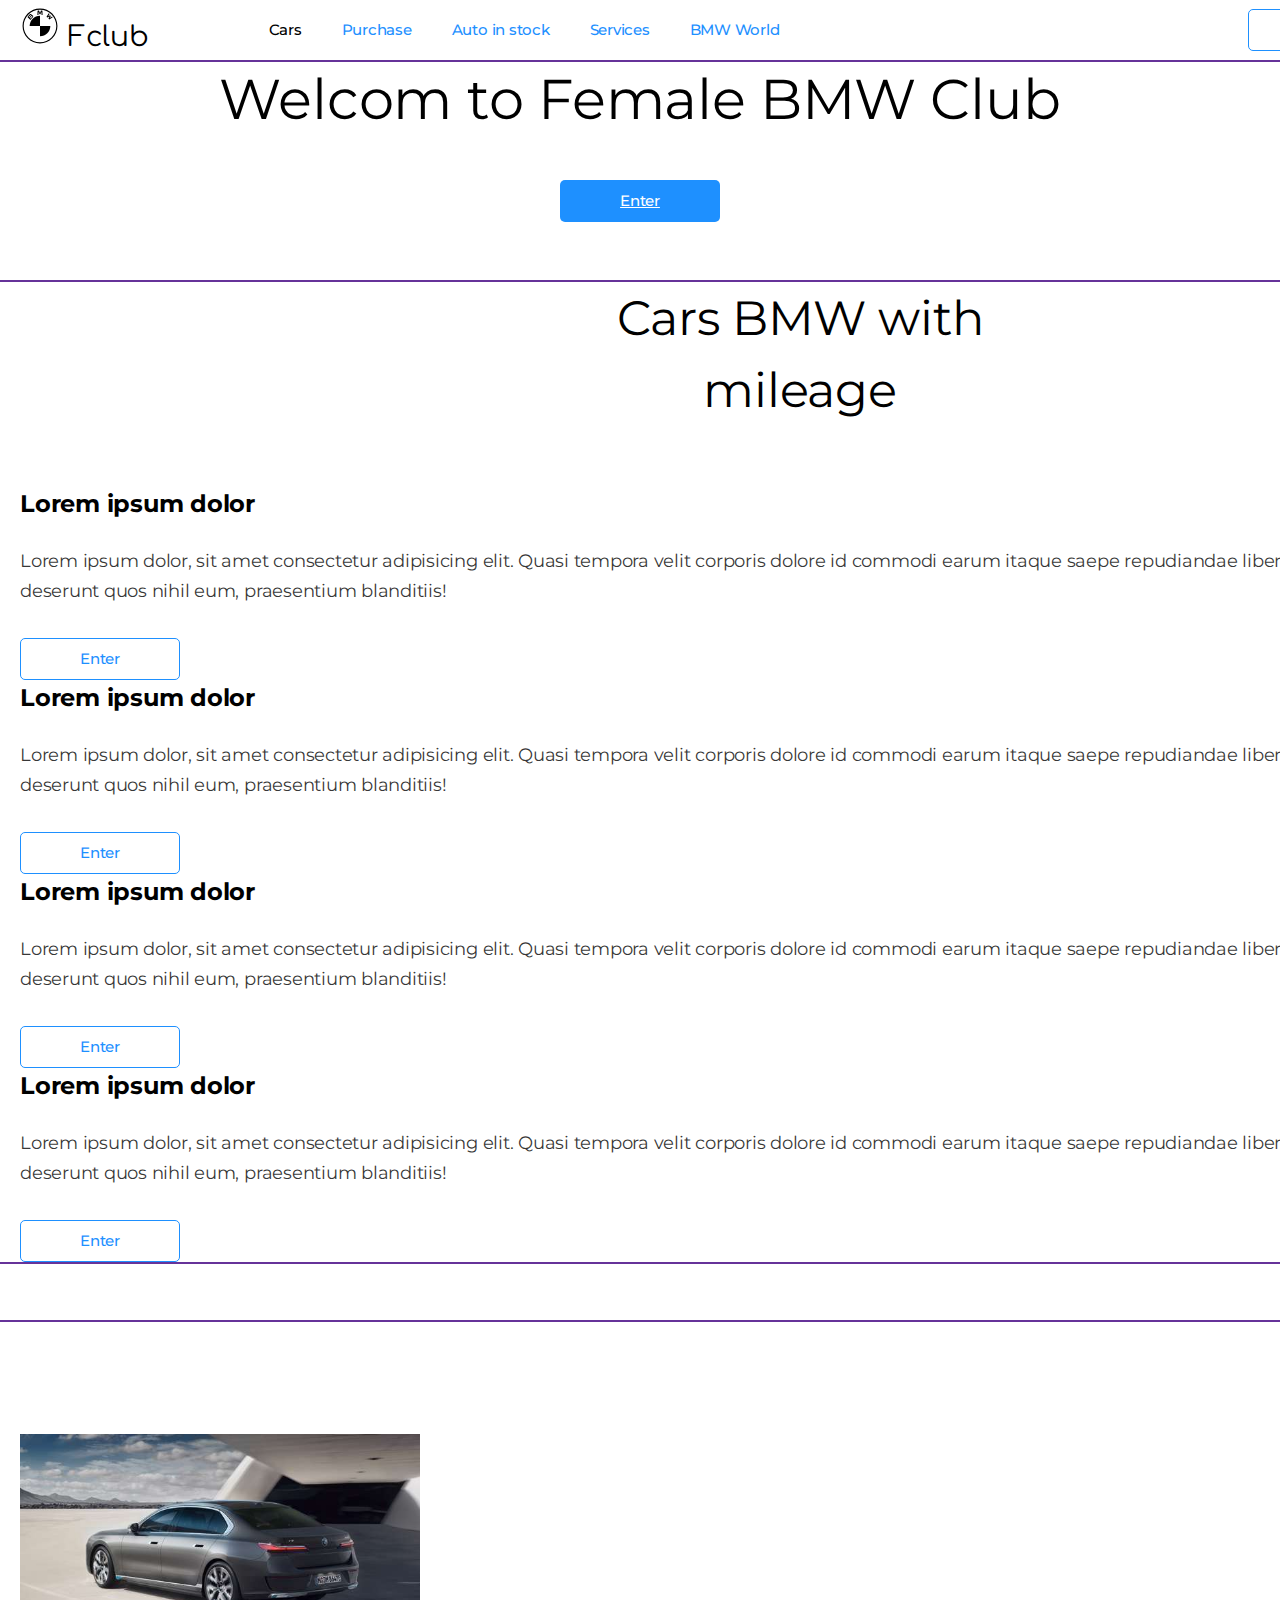
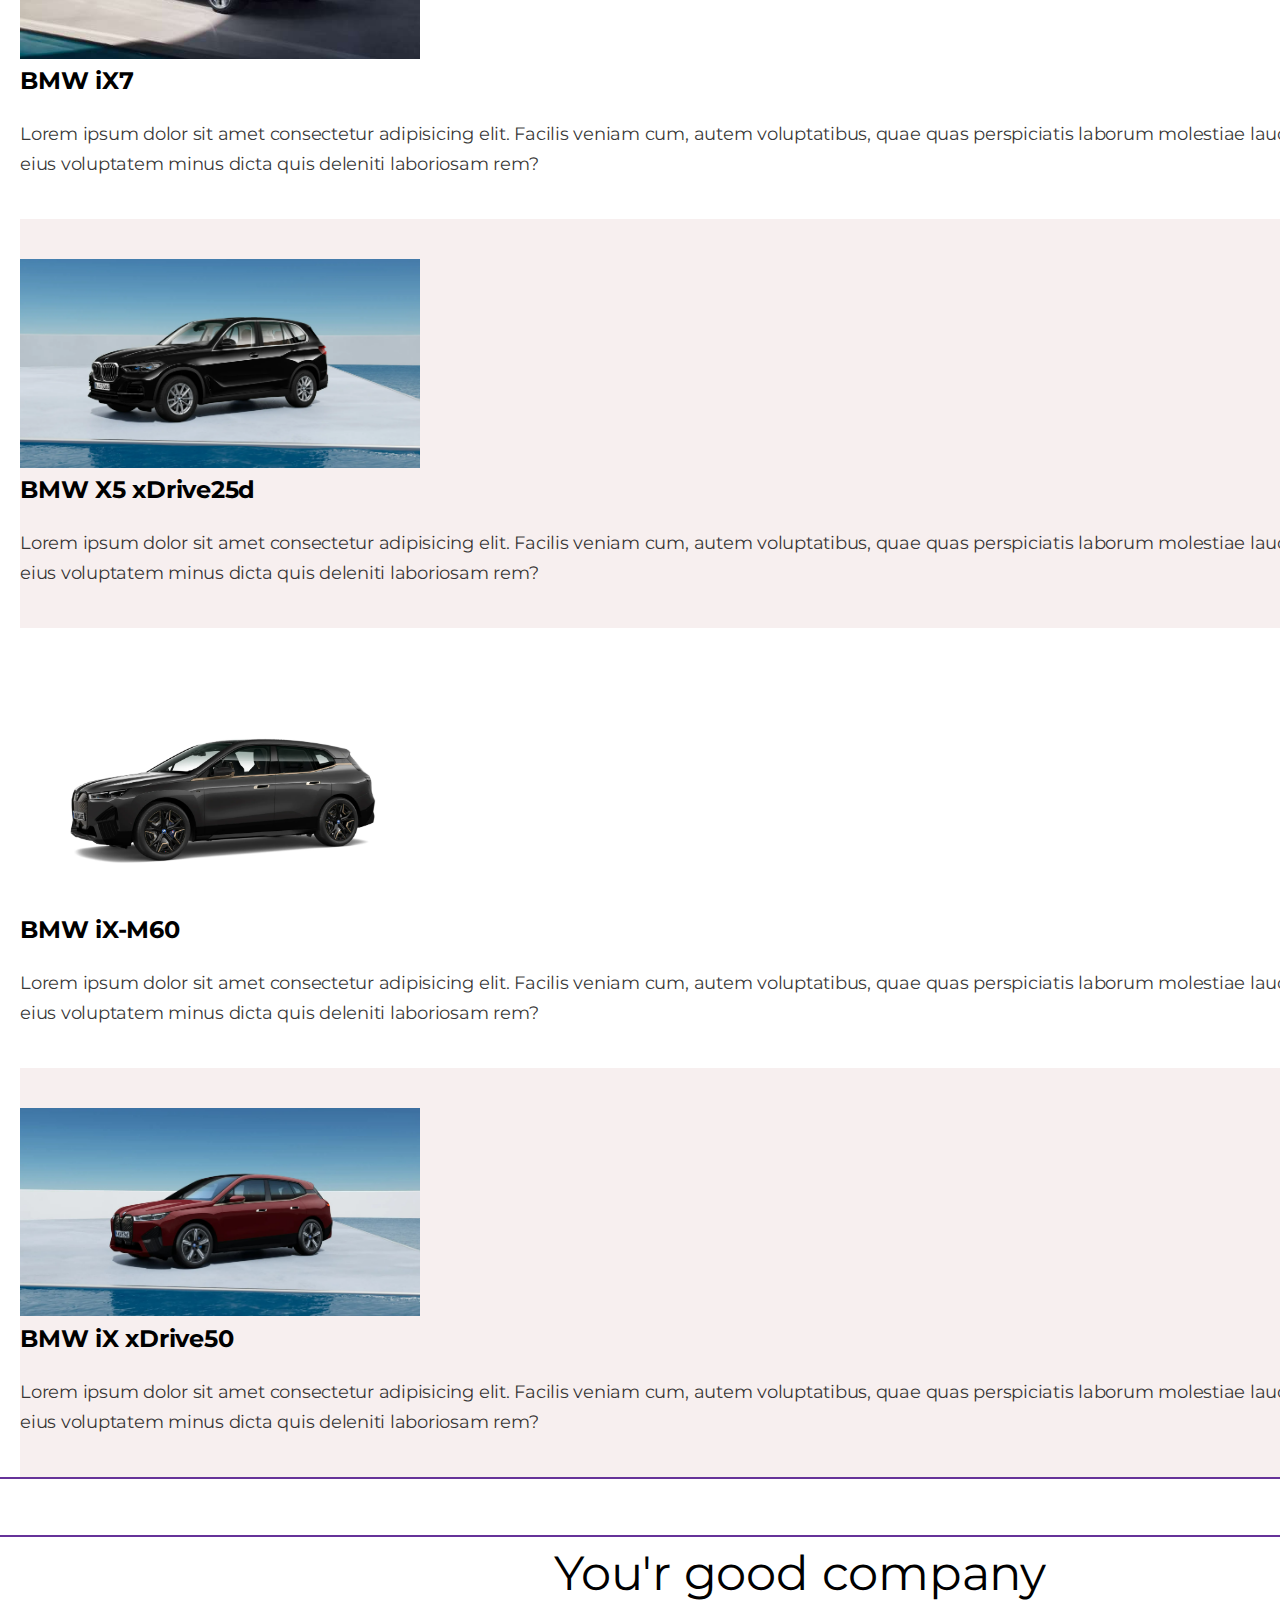
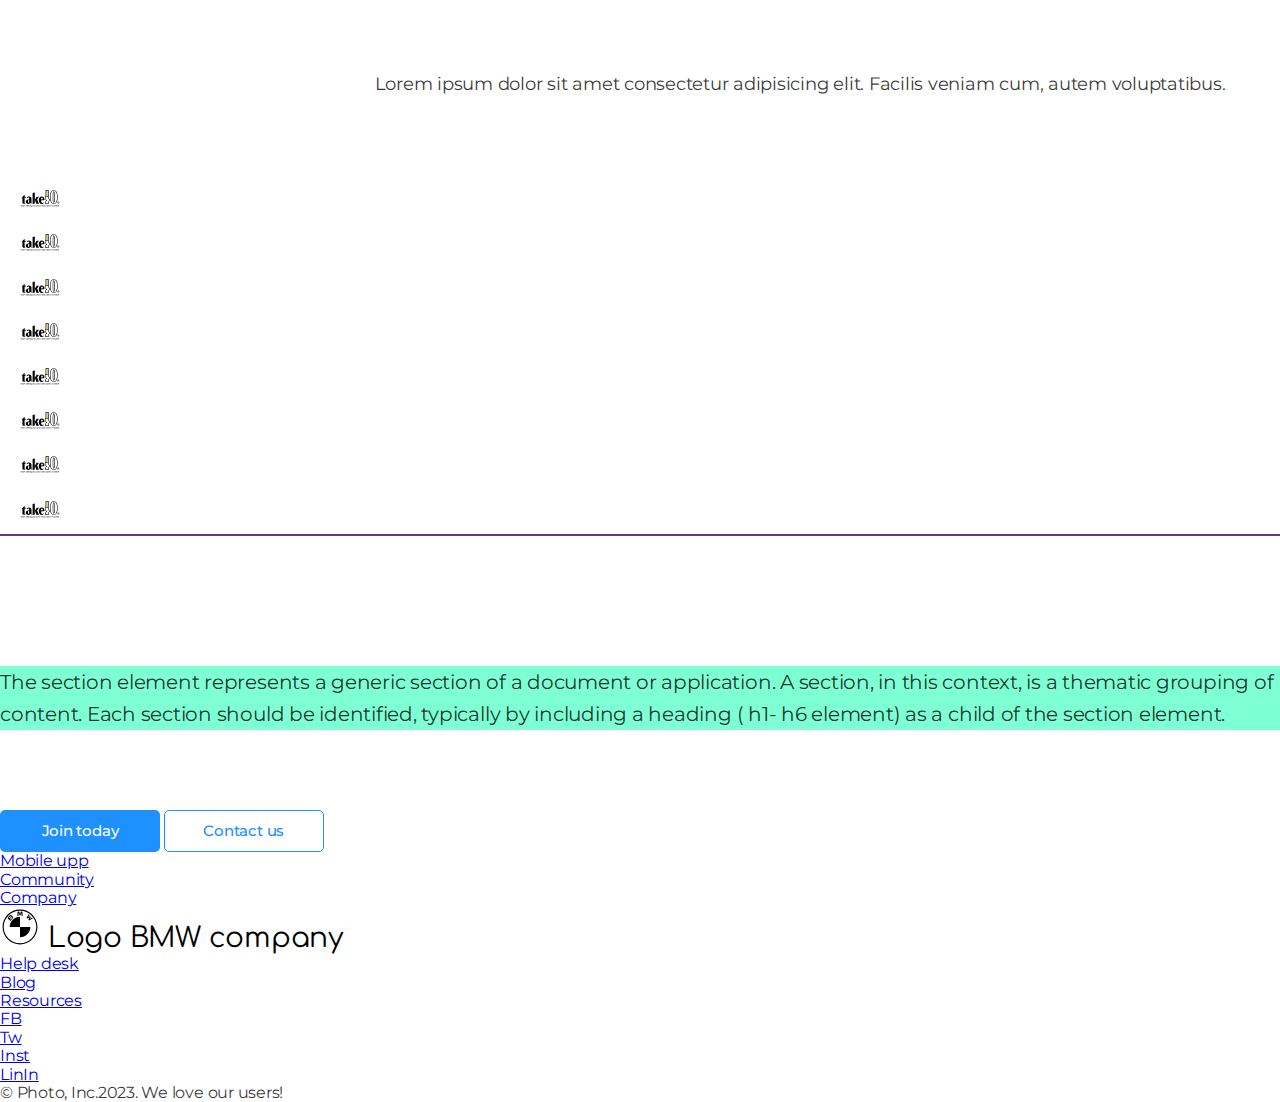
==== index.html @ 3d55e4fa "перенесені файли до рипотизорію" ====
<!DOCTYPE html>
<html lang="en">
  <head>
    <meta charset="UTF-8" />
    <meta http-equiv="X-UA-Compatible" content="IE=edge" />
    <meta name="viewport" content="width, initial-scale=1.0" />
    <title>BMW Club</title>
    <link
      href="https://fonts.googleapis.com/css2?family=Comfortaa&family=Montserrat:wght@400;500;700&display=swap"
      rel="stylesheet"
    />
    <link
      rel="stylesheet"
      href="https://cdnjs.cloudflare.com/ajax/libs/modern-normalize/1.1.0/modern-normalize.min.css"
    />

    <link rel="stylesheet" href="./css/style.css" />
  </head>

  <body>
    <!--Header-->

    <header>
      <div class="contaner">
        <nav class="main-nav">
          <a href="./index.html" class="logo link">
            <img src="./images/bmw-svgrepo-com.svg" alt="logo BMW" width="40" />
            Fclub
          </a>

          <ul class="site-nav list">
            <li class="site-nav-item">
              <a href="./index.html" class="link current">Cars</a>
            </li>
            <li class="site-nav-item">
              <a href="./purchase.html" class="link">Purchase</a>
            </li>
            <li class="site-nav-item">
              <a href="" class="link">Auto in stock</a>
            </li>
            <li class="site-nav-item">
              <a href="" class="link">Services</a>
            </li>
            <li class="site-nav-item">
              <a href="" class="link">BMW World</a>
            </li>
          </ul>

          <ul class="auth-nav list">
            <li class="auth-nav-item">
              <a href="" class="button secondary link">Entrance</a>
            </li>
            <li class="auth-nav-item">
              <a href="" class="button primary link">Registration</a>
            </li>
          </ul>
        </nav>
      </div>
    </header>

    <!--Main content-->
    <main>
      <!--Hero-->
      <section class="hero">
        <!-- <img 
          src="./images/main-cars-bmw.jpg"
          alt="Girl sitting near the BMW X5"
          width="750"
        />-->
        <h1 class="hero-title">Welcom to Female BMW Club</h1>
        <a href="#" class="button primary">Enter</a>
      </section>

      <!--Feature-->
      <section class="section">
        <div class="contaner">
          <h2 class="section-title feat-title">
            Cars BMW with <br />
            mileage
          </h2>
          <ul class="feature-list list">
            <li>
              <h3 class="feature-title">Lorem ipsum dolor</h3>
              <p class="text">
                Lorem ipsum dolor, sit amet consectetur adipisicing elit. Quasi
                tempora velit corporis dolore id commodi earum itaque saepe
                repudiandae libero eos numquam laboriosam, et deserunt quos
                nihil eum, praesentium blanditiis!
              </p>
              <a href="" class="button secondary link">Enter</a>
            </li>
            <li>
              <h3 class="feature-title">Lorem ipsum dolor</h3>
              <p class="text">
                Lorem ipsum dolor, sit amet consectetur adipisicing elit. Quasi
                tempora velit corporis dolore id commodi earum itaque saepe
                repudiandae libero eos numquam laboriosam, et deserunt quos
                nihil eum, praesentium blanditiis!
              </p>
              <a href="" class="button secondary link">Enter</a>
            </li>
            <li>
              <h3 class="feature-title">Lorem ipsum dolor</h3>
              <p class="text">
                Lorem ipsum dolor, sit amet consectetur adipisicing elit. Quasi
                tempora velit corporis dolore id commodi earum itaque saepe
                repudiandae libero eos numquam laboriosam, et deserunt quos
                nihil eum, praesentium blanditiis!
              </p>
              <a href="" class="button secondary link">Enter</a>
            </li>
            <li>
              <h3 class="feature-title">Lorem ipsum dolor</h3>
              <p class="text">
                Lorem ipsum dolor, sit amet consectetur adipisicing elit. Quasi
                tempora velit corporis dolore id commodi earum itaque saepe
                repudiandae libero eos numquam laboriosam, et deserunt quos
                nihil eum, praesentium blanditiis!
              </p>
              <a href="" class="button secondary link">Enter</a>
            </li>
          </ul>
        </div>
      </section>

      <!--Stamps-->
      <section class="section no-padding">
        <div class="contaner">
          <h2 class="section-title own-title">Car brands</h2>
          <!--Заховаємо з поміччю CSS-->

          <ul class="stamps-list list">
            <li class="stamps-item">
              <img src="./images/bmw-ix7.jpg" alt="photo bmw ix7" width="400" />
              <h3 class="stamps-title">BMW iX7</h3>
              <p class="stamps-text">
                Lorem ipsum dolor sit amet consectetur adipisicing elit. Facilis
                veniam cum, autem voluptatibus, quae quas perspiciatis laborum
                molestiae laudantium odit natus repudiandae eius voluptatem
                minus dicta quis deleniti laboriosam rem?
              </p>
            </li>
            <li class="stamps-item">
              <img
                src="./images/bmw-x5-xDrive25d.png"
                alt="photo bmw x5 xDrive25d"
                width="400"
              />
              <h3 class="stamps-title">BMW X5 xDrive25d</h3>
              <p class="stamps-text">
                Lorem ipsum dolor sit amet consectetur adipisicing elit. Facilis
                veniam cum, autem voluptatibus, quae quas perspiciatis laborum
                molestiae laudantium odit natus repudiandae eius voluptatem
                minus dicta quis deleniti laboriosam rem?
              </p>
            </li>
            <li class="stamps-item">
              <img
                src="./images/bmw-ix-m60.png"
                alt="photo bmw ix-M60"
                width="400"
              />
              <h3 class="stamps-title">BMW iX-M60</h3>
              <p class="stamps-text">
                Lorem ipsum dolor sit amet consectetur adipisicing elit. Facilis
                veniam cum, autem voluptatibus, quae quas perspiciatis laborum
                molestiae laudantium odit natus repudiandae eius voluptatem
                minus dicta quis deleniti laboriosam rem?
              </p>
            </li>
            <li class="stamps-item">
              <img
                src="./images/bmw-ix-xDrive50.jpg"
                alt="photo bmw ix xDrive50"
                width="400"
              />
              <h3 class="stamps-title">BMW iX xDrive50</h3>
              <p class="stamps-text">
                Lorem ipsum dolor sit amet consectetur adipisicing elit. Facilis
                veniam cum, autem voluptatibus, quae quas perspiciatis laborum
                molestiae laudantium odit natus repudiandae eius voluptatem
                minus dicta quis deleniti laboriosam rem?
              </p>
            </li>
          </ul>
        </div>
      </section>

      <!--Reviews-->
      <section class="section">
        <div class="contaner">
          <h2 class="section-title reviews-title">You'r good company</h2>
          <p class="reviews-text">
            Lorem ipsum dolor sit amet consectetur adipisicing elit. Facilis
            veniam cum, autem voluptatibus.
          </p>
          <ul class="reviews-list list">
            <li>
              <a href="" class="link">
                <img
                  src="./images/take-10.svg"
                  alt="Logo company Take ten"
                  width="40"
                />
              </a>
            </li>
            <li>
              <a href="" class="link">
                <img
                  src="./images/take-10.svg"
                  alt="Logo company Take ten"
                  width="40"
                />
              </a>
            </li>
            <li>
              <a href="" class="link">
                <img
                  src="./images/take-10.svg"
                  alt="Logo company Take ten"
                  width="40"
                />
              </a>
            </li>
            <li>
              <a href="" class="link">
                <img
                  src="./images/take-10.svg"
                  alt="Logo company Take ten"
                  width="40"
                />
              </a>
            </li>
            <li>
              <a href="" class="link">
                <img
                  src="./images/take-10.svg"
                  alt="Logo company Take ten"
                  width="40"
                />
              </a>
            </li>
            <li>
              <a href="" class="link">
                <img
                  src="./images/take-10.svg"
                  alt="Logo company Take ten"
                  width="40"
                />
              </a>
            </li>
            <li>
              <a href="" class="link">
                <img
                  src="./images/take-10.svg"
                  alt="Logo company Take ten"
                  width="40"
                />
              </a>
            </li>
            <li>
              <a href="" class="link">
                <img
                  src="./images/take-10.svg"
                  alt="Logo company Take ten"
                  width="40"
                />
              </a>
            </li>
          </ul>
        </div>
      </section>

      <!--Registration-->
      <section class="section no-padding">
        <h2 class="section-title registration-title">Sectiion Registration</h2>
        <!--Заховаємо з поміччю CSS-->

        <!-- <img
          src="./images/mains-cars-bmw.jpg"
          alt="Girl about BMW"
          width="750"
        /> -->
        <p class="registration-text">
          The section element represents a generic section of a document or
          application. A section, in this context, is a thematic grouping of
          content. Each section should be identified, typically by including a
          heading ( h1- h6 element) as a child of the section element.
        </p>
        <a href="#" class="button primary link">Join today</a>
        <a href="#" class="button secondary link">Contact us</a>
      </section>
    </main>

    <!-- Footer-->
    <footer>
      <ul class="list">
        <li><a href="#">Mobile upp</a></li>
        <li><a href="#">Community</a></li>
        <li><a href="#">Company</a></li>
      </ul>

      <a href="./index.html" class="logo">
        <img src="./images/bmw-svgrepo-com.svg" alt="logo BMW" width="40" />
        Logo BMW company
      </a>

      <ul class="list">
        <li><a href="#">Help desk</a></li>
        <li><a href="#">Blog</a></li>
        <li><a href="#">Resources</a></li>
      </ul>

      <ul class="list">
        <li><a href="#" aria-label="Facebook link">FB</a></li>
        <li><a href="#" aria-label="Twitter link">Tw</a></li>
        <li><a href="#" aria-label="Instagram link">Inst</a></li>
        <li><a href="#" aria-label="LinkedIn link">LinIn</a></li>
      </ul>

      <p>&copy; Photo, Inc.2023. We love our users!</p>
    </footer>
  </body>
</html>
---- css/style.css ----
:root {
  --primary-text-color: rgba(0, 0, 0, 0.8);
  --title-text-color: #000000;
  --accent-color: #1e90ff;
  --primary-background-color: #ffffff;
  --secondary-background-color: #f5f5f5;
  --chaild-bg-color: #f7efef;
}

body {
  background-color: var(--primary-background-color);
  color: var(--primary-text-color);

  font-family: Montserrat, sans-serif;
  letter-spacing: -0.015em;
}
/* унилита для сброса точек в списке, делается как клас и добавляется в тот ul где нужно */
.list {
  margin: 0;
  padding: 0;
  list-style: none;
}
.link {
  text-decoration: none;
}
h1,
h2,
h3,
p {
  margin-top: 0;
  margin-bottom: 0px;
}

/* Section */
.section {
  padding-top: 60px;
  padding-bottom: 60px;
}
.section-title {
  color: var(--title-text-color);

  font-weight: 400;
  font-size: 48px;
  line-height: 1.5;
  text-align: center;
}
.no-padding {
  padding-top: 0;
  padding-bottom: 0;
}
.contaner {
  width: 1600px;
  padding-left: 20px;
  padding-right: 20px;
  margin: 0 auto;

  outline: 2px solid rebeccapurple;
}

/* Header */
.main-nav {
  display: flex;
  align-items: center;
}
.logo {
  color: var(--title-text-color);

  font-family: "Comfortaa", cursive;
  font-size: 28px;
  line-height: 1.14;
  /* 1.14 получається line-height: 32px; треба поділити на font-size: 28px; */
  text-decoration: none;
}
.logo:hover,
.logo:focus {
  color: var(--accent-color);
}

/* Список Site-nav */
.site-nav {
  display: flex;
  margin-left: 120px;
}
/* 1 варіант задавання відступів у всіх
елементів флекс контейнера, крім останнього елемента */

/* .site-nav .site-nav-item {
  margin-right: 40px;
}
.site-nav .site-nav-item:last-child {
  margin-right: 0;
} */

/* 2 варіант задавання відступів у всіх
елементів флекс контейнера, крім останнього елемента */
.site-nav .site-nav-item:not(:last-child) {
  margin-right: 40px;
}

/* 3 варіант задавання (по селектору сусіда) відступів у всіх
елементів флекс контейнера, крім останнього елемента */
/* .site-nav .site-nav-item + .site-nav-item {
  margin-left: 40px;
} */
.site-nav .link {
  display: block;
  padding-top: 21px;
  padding-bottom: 21px;

  color: var(--accent-color);

  font-weight: 500;
  font-size: 15px;
  line-height: 1.2;

  text-decoration: none;
}
.site-nav .link:hover,
.site-nav .link:focus {
  color: var(--title-text-color);
}
.site-nav .link.current {
  color: var(--title-text-color);
}
.auth-nav {
  display: flex;
  margin-left: auto;
}
.auth-nav .auth-nav-item + .auth-nav-item {
  margin-left: 12px;
}

/* Button */
.button {
  display: inline-block;
  border: 1px solid transparent;
  border-radius: 5px;
  padding: 11px 34px;
  min-width: 160px;

  color: var(--title-text-color);
  background-color: var(--primary-background-color);

  font-weight: 500;
  font-size: 15px;
  line-height: 1.2;
  text-align: center;
}

.button.primary {
  color: var(--primary-background-color);
  background-color: var(--accent-color);
}
.button.secondary {
  border-color: var(--accent-color);

  color: var(--accent-color);
  background-color: var(--primary-background-color);
}

/* Hero */
.hero {
  text-align: center;
}
.hero-title {
  margin-bottom: 40px;

  color: var(--title-text-color);

  font-weight: 400;
  font-size: 56px;
  line-height: 1.42;
}

/* Fuature */
.feat-title {
  margin-bottom: 60px;
}

.feature-list .feature-title {
  margin-bottom: 24px;
  color: var(--title-text-color);
  font-weight: 700;
  font-size: 24px;
  line-height: 1.5;
}
.feature-list .text {
  margin-bottom: 32px;
  font-size: 18px;
  line-height: 1.67;
}

/* Stamps */
.section-title.own-title {
  visibility: hidden;
}
.stamps-list > .stamps-item {
  padding-top: 40px;
  padding-bottom: 40px;
}
.stamps-list > .stamps-item:nth-child(2n) {
  background-color: var(--chaild-bg-color);
}
.stamps-list .stamps-title {
  margin-bottom: 20px;
  color: var(--title-text-color);
  font-weight: 700;
  font-size: 24px;
  line-height: 1.5;
}
.stamps-list .stamps-text {
  font-size: 18px;
  line-height: 1.67;
}

/* Reviews */
.reviews-title {
  margin-bottom: 60px;
}
.reviews-text {
  margin-bottom: 80px;
  font-size: 18px;
  line-height: 1.67;
  text-align: center;
}

/* Registration */
.registration-title {
  visibility: hidden;
}
.registration-text {
  margin-bottom: 80px;
  font-size: 20px;
  line-height: 1.6;

  background-color: aquamarine;
}

/* Footer  */
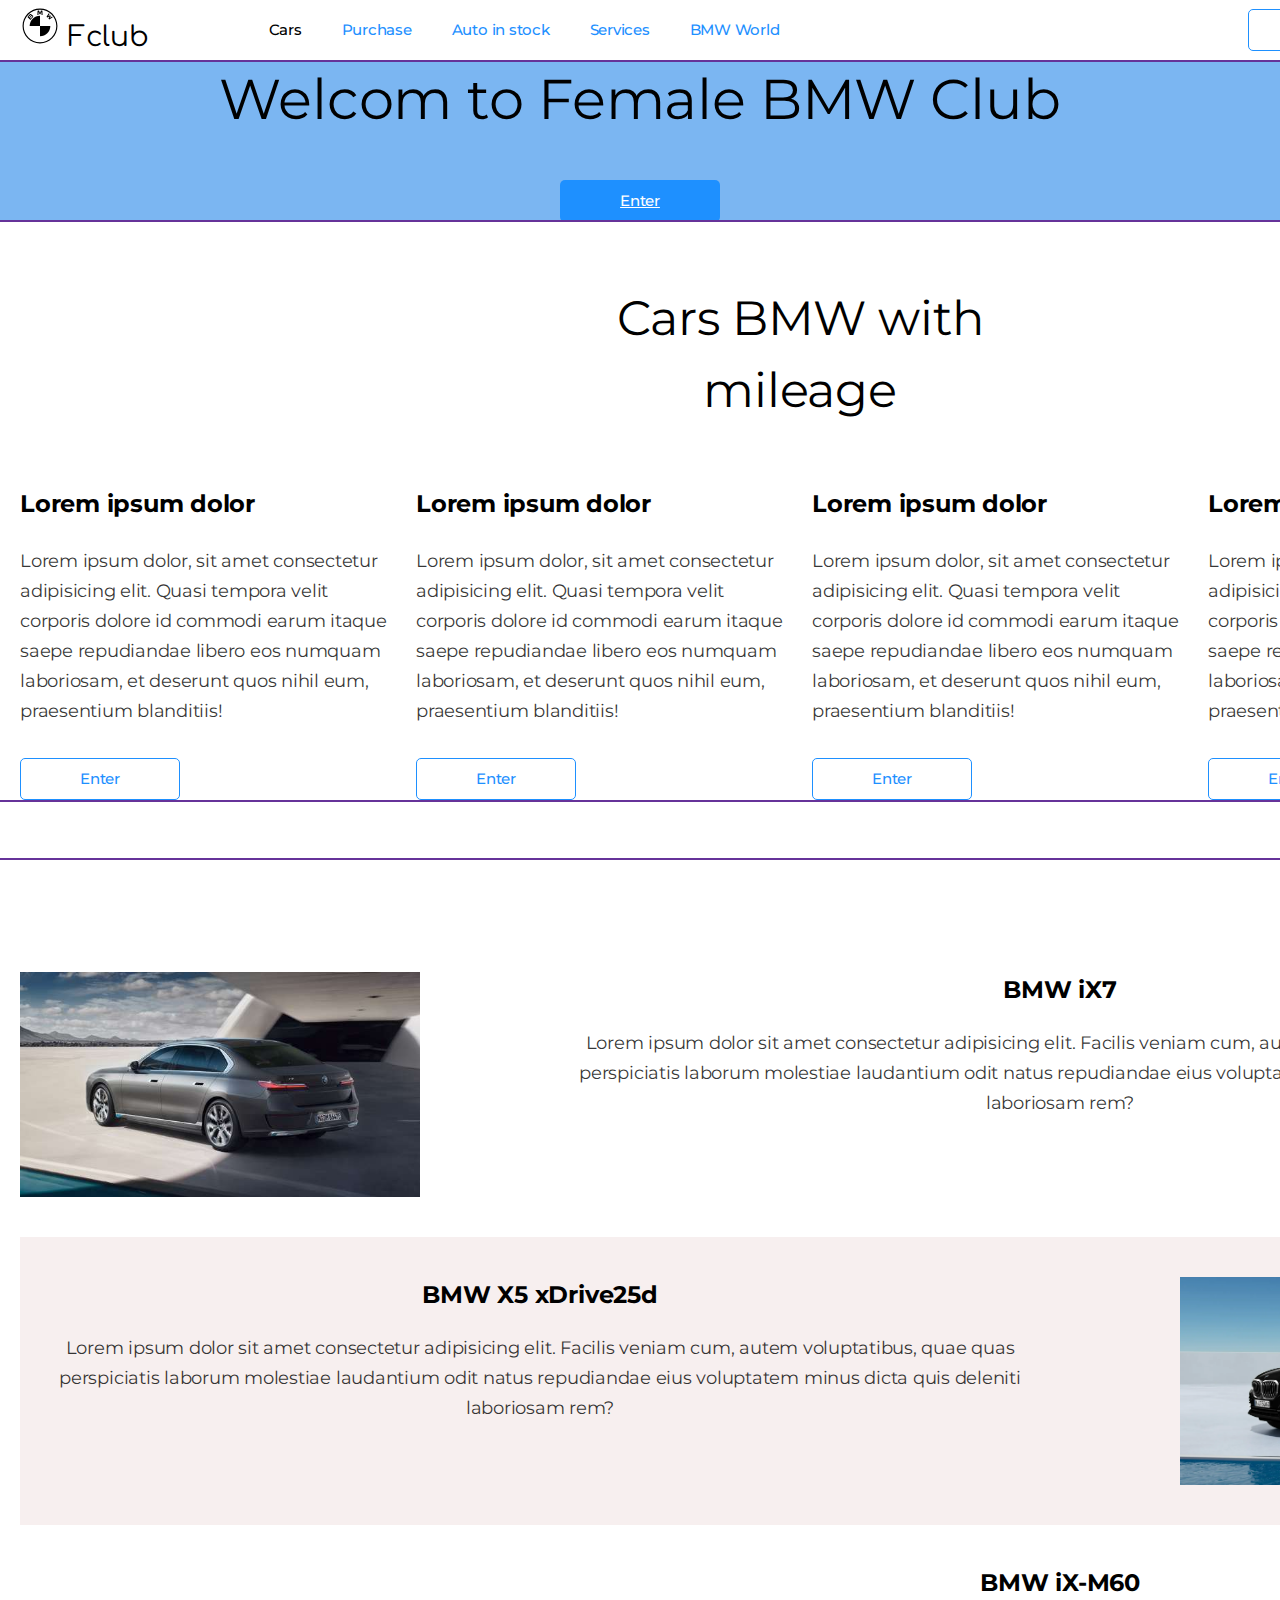
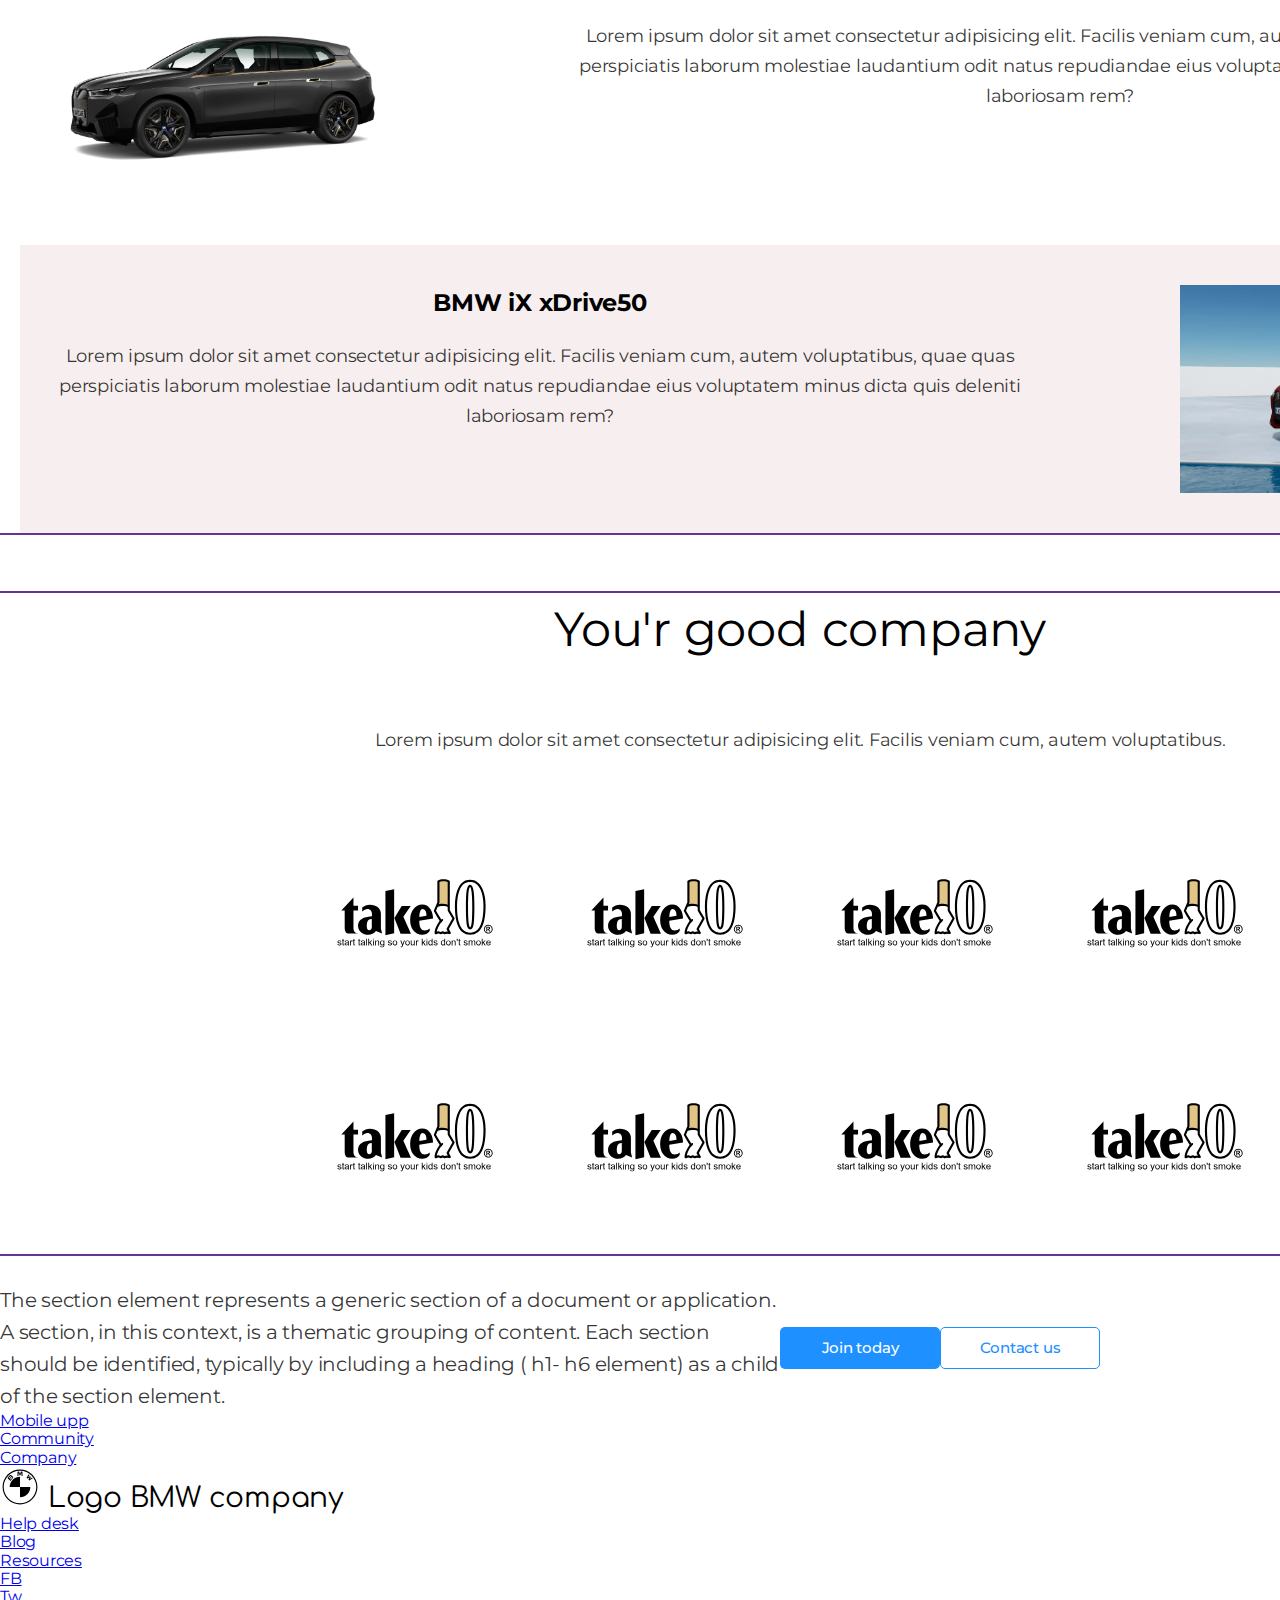
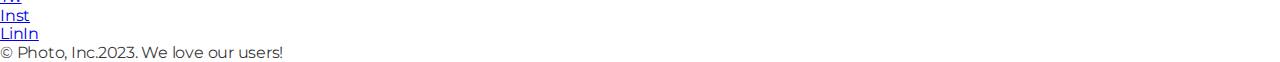
==== commit 4ab4b558: "розмітка секцій сторінки" ====
--- a/index.html
+++ b/index.html
@@ -72,14 +72,14 @@
       </section>
 
       <!--Feature-->
-      <section class="section">
+      <section class="feature-section section">
         <div class="contaner">
           <h2 class="section-title feat-title">
             Cars BMW with <br />
             mileage
           </h2>
           <ul class="feature-list list">
-            <li>
+            <li class="feature-item">
               <h3 class="feature-title">Lorem ipsum dolor</h3>
               <p class="text">
                 Lorem ipsum dolor, sit amet consectetur adipisicing elit. Quasi
@@ -89,7 +89,7 @@
               </p>
               <a href="" class="button secondary link">Enter</a>
             </li>
-            <li>
+            <li class="feature-item">
               <h3 class="feature-title">Lorem ipsum dolor</h3>
               <p class="text">
                 Lorem ipsum dolor, sit amet consectetur adipisicing elit. Quasi
@@ -99,7 +99,7 @@
               </p>
               <a href="" class="button secondary link">Enter</a>
             </li>
-            <li>
+            <li class="feature-item">
               <h3 class="feature-title">Lorem ipsum dolor</h3>
               <p class="text">
                 Lorem ipsum dolor, sit amet consectetur adipisicing elit. Quasi
@@ -109,7 +109,7 @@
               </p>
               <a href="" class="button secondary link">Enter</a>
             </li>
-            <li>
+            <li class="feature-item">
               <h3 class="feature-title">Lorem ipsum dolor</h3>
               <p class="text">
                 Lorem ipsum dolor, sit amet consectetur adipisicing elit. Quasi
@@ -132,13 +132,15 @@
           <ul class="stamps-list list">
             <li class="stamps-item">
               <img src="./images/bmw-ix7.jpg" alt="photo bmw ix7" width="400" />
-              <h3 class="stamps-title">BMW iX7</h3>
-              <p class="stamps-text">
-                Lorem ipsum dolor sit amet consectetur adipisicing elit. Facilis
-                veniam cum, autem voluptatibus, quae quas perspiciatis laborum
-                molestiae laudantium odit natus repudiandae eius voluptatem
-                minus dicta quis deleniti laboriosam rem?
-              </p>
+              <div class="blok-tenst">
+                <h3 class="stamps-title">BMW iX7</h3>
+                <p class="stamps-text">
+                  Lorem ipsum dolor sit amet consectetur adipisicing elit.
+                  Facilis veniam cum, autem voluptatibus, quae quas perspiciatis
+                  laborum molestiae laudantium odit natus repudiandae eius
+                  voluptatem minus dicta quis deleniti laboriosam rem?
+                </p>
+              </div>
             </li>
             <li class="stamps-item">
               <img
@@ -146,13 +148,15 @@
                 alt="photo bmw x5 xDrive25d"
                 width="400"
               />
-              <h3 class="stamps-title">BMW X5 xDrive25d</h3>
-              <p class="stamps-text">
-                Lorem ipsum dolor sit amet consectetur adipisicing elit. Facilis
-                veniam cum, autem voluptatibus, quae quas perspiciatis laborum
-                molestiae laudantium odit natus repudiandae eius voluptatem
-                minus dicta quis deleniti laboriosam rem?
-              </p>
+              <div class="blok-tenst">
+                <h3 class="stamps-title">BMW X5 xDrive25d</h3>
+                <p class="stamps-text">
+                  Lorem ipsum dolor sit amet consectetur adipisicing elit.
+                  Facilis veniam cum, autem voluptatibus, quae quas perspiciatis
+                  laborum molestiae laudantium odit natus repudiandae eius
+                  voluptatem minus dicta quis deleniti laboriosam rem?
+                </p>
+              </div>
             </li>
             <li class="stamps-item">
               <img
@@ -160,13 +164,15 @@
                 alt="photo bmw ix-M60"
                 width="400"
               />
-              <h3 class="stamps-title">BMW iX-M60</h3>
-              <p class="stamps-text">
-                Lorem ipsum dolor sit amet consectetur adipisicing elit. Facilis
-                veniam cum, autem voluptatibus, quae quas perspiciatis laborum
-                molestiae laudantium odit natus repudiandae eius voluptatem
-                minus dicta quis deleniti laboriosam rem?
-              </p>
+              <div class="blok-tenst">
+                <h3 class="stamps-title">BMW iX-M60</h3>
+                <p class="stamps-text">
+                  Lorem ipsum dolor sit amet consectetur adipisicing elit.
+                  Facilis veniam cum, autem voluptatibus, quae quas perspiciatis
+                  laborum molestiae laudantium odit natus repudiandae eius
+                  voluptatem minus dicta quis deleniti laboriosam rem?
+                </p>
+              </div>
             </li>
             <li class="stamps-item">
               <img
@@ -174,20 +180,22 @@
                 alt="photo bmw ix xDrive50"
                 width="400"
               />
-              <h3 class="stamps-title">BMW iX xDrive50</h3>
-              <p class="stamps-text">
-                Lorem ipsum dolor sit amet consectetur adipisicing elit. Facilis
-                veniam cum, autem voluptatibus, quae quas perspiciatis laborum
-                molestiae laudantium odit natus repudiandae eius voluptatem
-                minus dicta quis deleniti laboriosam rem?
-              </p>
+              <div class="blok-tenst">
+                <h3 class="stamps-title">BMW iX xDrive50</h3>
+                <p class="stamps-text">
+                  Lorem ipsum dolor sit amet consectetur adipisicing elit.
+                  Facilis veniam cum, autem voluptatibus, quae quas perspiciatis
+                  laborum molestiae laudantium odit natus repudiandae eius
+                  voluptatem minus dicta quis deleniti laboriosam rem?
+                </p>
+              </div>
             </li>
           </ul>
         </div>
       </section>
 
       <!--Reviews-->
-      <section class="section">
+      <section class="reviews-section section">
         <div class="contaner">
           <h2 class="section-title reviews-title">You'r good company</h2>
           <p class="reviews-text">
@@ -195,75 +203,75 @@
             veniam cum, autem voluptatibus.
           </p>
           <ul class="reviews-list list">
-            <li>
-              <a href="" class="link">
-                <img
-                  src="./images/take-10.svg"
-                  alt="Logo company Take ten"
-                  width="40"
-                />
-              </a>
-            </li>
-            <li>
-              <a href="" class="link">
-                <img
-                  src="./images/take-10.svg"
-                  alt="Logo company Take ten"
-                  width="40"
-                />
-              </a>
-            </li>
-            <li>
-              <a href="" class="link">
-                <img
-                  src="./images/take-10.svg"
-                  alt="Logo company Take ten"
-                  width="40"
-                />
-              </a>
-            </li>
-            <li>
-              <a href="" class="link">
-                <img
-                  src="./images/take-10.svg"
-                  alt="Logo company Take ten"
-                  width="40"
-                />
-              </a>
-            </li>
-            <li>
-              <a href="" class="link">
-                <img
-                  src="./images/take-10.svg"
-                  alt="Logo company Take ten"
-                  width="40"
-                />
-              </a>
-            </li>
-            <li>
-              <a href="" class="link">
-                <img
-                  src="./images/take-10.svg"
-                  alt="Logo company Take ten"
-                  width="40"
-                />
-              </a>
-            </li>
-            <li>
-              <a href="" class="link">
-                <img
-                  src="./images/take-10.svg"
-                  alt="Logo company Take ten"
-                  width="40"
-                />
-              </a>
-            </li>
-            <li>
-              <a href="" class="link">
-                <img
-                  src="./images/take-10.svg"
-                  alt="Logo company Take ten"
-                  width="40"
+            <li class="reviews-item">
+              <a href="" class="reviews-link link">
+                <img
+                  src="./images/take-10.svg"
+                  alt="Logo company Take ten"
+                  width="160"
+                />
+              </a>
+            </li>
+            <li class="reviews-item">
+              <a href="" class="reviews-link link">
+                <img
+                  src="./images/take-10.svg"
+                  alt="Logo company Take ten"
+                  width="160"
+                />
+              </a>
+            </li>
+            <li class="reviews-item">
+              <a href="" class="reviews-link link">
+                <img
+                  src="./images/take-10.svg"
+                  alt="Logo company Take ten"
+                  width="160"
+                />
+              </a>
+            </li>
+            <li class="reviews-item">
+              <a href="" class="reviews-link link">
+                <img
+                  src="./images/take-10.svg"
+                  alt="Logo company Take ten"
+                  width="160"
+                />
+              </a>
+            </li>
+            <li class="reviews-item">
+              <a href="" class="reviews-link link">
+                <img
+                  src="./images/take-10.svg"
+                  alt="Logo company Take ten"
+                  width="160"
+                />
+              </a>
+            </li>
+            <li class="reviews-item">
+              <a href="" class="reviews-link link">
+                <img
+                  src="./images/take-10.svg"
+                  alt="Logo company Take ten"
+                  width="160"
+                />
+              </a>
+            </li>
+            <li class="reviews-item">
+              <a href="" class="reviews-link link">
+                <img
+                  src="./images/take-10.svg"
+                  alt="Logo company Take ten"
+                  width="160"
+                />
+              </a>
+            </li>
+            <li class="reviews-item">
+              <a href="" class="reviews-link link">
+                <img
+                  src="./images/take-10.svg"
+                  alt="Logo company Take ten"
+                  width="160"
                 />
               </a>
             </li>
@@ -272,7 +280,7 @@
       </section>
 
       <!--Registration-->
-      <section class="section no-padding">
+      <section class="regirt-cont section no-padding">
         <h2 class="section-title registration-title">Sectiion Registration</h2>
         <!--Заховаємо з поміччю CSS-->
 
@@ -281,14 +289,17 @@
           alt="Girl about BMW"
           width="750"
         /> -->
-        <p class="registration-text">
-          The section element represents a generic section of a document or
-          application. A section, in this context, is a thematic grouping of
-          content. Each section should be identified, typically by including a
-          heading ( h1- h6 element) as a child of the section element.
-        </p>
-        <a href="#" class="button primary link">Join today</a>
-        <a href="#" class="button secondary link">Contact us</a>
+        <div class="registr-blok">
+          <p class="registration-text">
+            The section element represents a generic section of a document or
+            application. A section, in this context, is a thematic grouping of
+            content. Each section should be identified, typically by including a
+            heading ( h1- h6 element) as a child of the section element.
+          </p>
+
+          <a href="#" class="button primary link">Join today</a>
+          <a href="#" class="button secondary link">Contact us</a>
+        </div>
       </section>
     </main>
 
--- a/css/style.css
+++ b/css/style.css
@@ -161,6 +161,8 @@
 /* Hero */
 .hero {
   text-align: center;
+
+  background-color: #7bb6f2;
 }
 .hero-title {
   margin-bottom: 40px;
@@ -173,10 +175,22 @@
 }
 
 /* Fuature */
+.feature-section {
+  padding-top: 0;
+}
 .feat-title {
+  padding-top: 60px;
   margin-bottom: 60px;
 }
-
+.feature-list {
+  display: flex;
+}
+.feature-list .feature-item {
+  margin-right: 24px;
+}
+.feature-list .feature-item:last-child {
+  margin-right: 0;
+}
 .feature-list .feature-title {
   margin-bottom: 24px;
   color: var(--title-text-color);
@@ -195,11 +209,20 @@
   visibility: hidden;
 }
 .stamps-list > .stamps-item {
+  display: flex;
+  text-align: center;
   padding-top: 40px;
   padding-bottom: 40px;
 }
 .stamps-list > .stamps-item:nth-child(2n) {
+  flex-direction: row-reverse;
   background-color: var(--chaild-bg-color);
+}
+.stamps-list > .stamps-item:nth-child(2n + 1) > .blok-tenst {
+  margin-left: 120px;
+}
+.stamps-list > .stamps-item:nth-child(2n) > .blok-tenst {
+  margin-right: 120px;
 }
 .stamps-list .stamps-title {
   margin-bottom: 20px;
@@ -223,17 +246,37 @@
   line-height: 1.67;
   text-align: center;
 }
+.reviews-list {
+  display: flex;
+  flex-wrap: wrap;
+  width: 1020px;
+  margin: -30px -45px;
+  margin-left: auto;
+  margin-right: auto;
+}
+.reviews-list .reviews-item {
+  margin: 30px 45px;
+}
+.reviews-link {
+  display: inline-block;
+  padding: 0;
+  margin: 0;
+}
 
 /* Registration */
+.regirt-cont {
+  width: 1100px;
+}
 .registration-title {
-  visibility: hidden;
+  display: none;
+}
+.registr-blok {
+  display: flex;
+  align-items: center;
 }
 .registration-text {
-  margin-bottom: 80px;
   font-size: 20px;
   line-height: 1.6;
-
-  background-color: aquamarine;
 }
 
 /* Footer  */
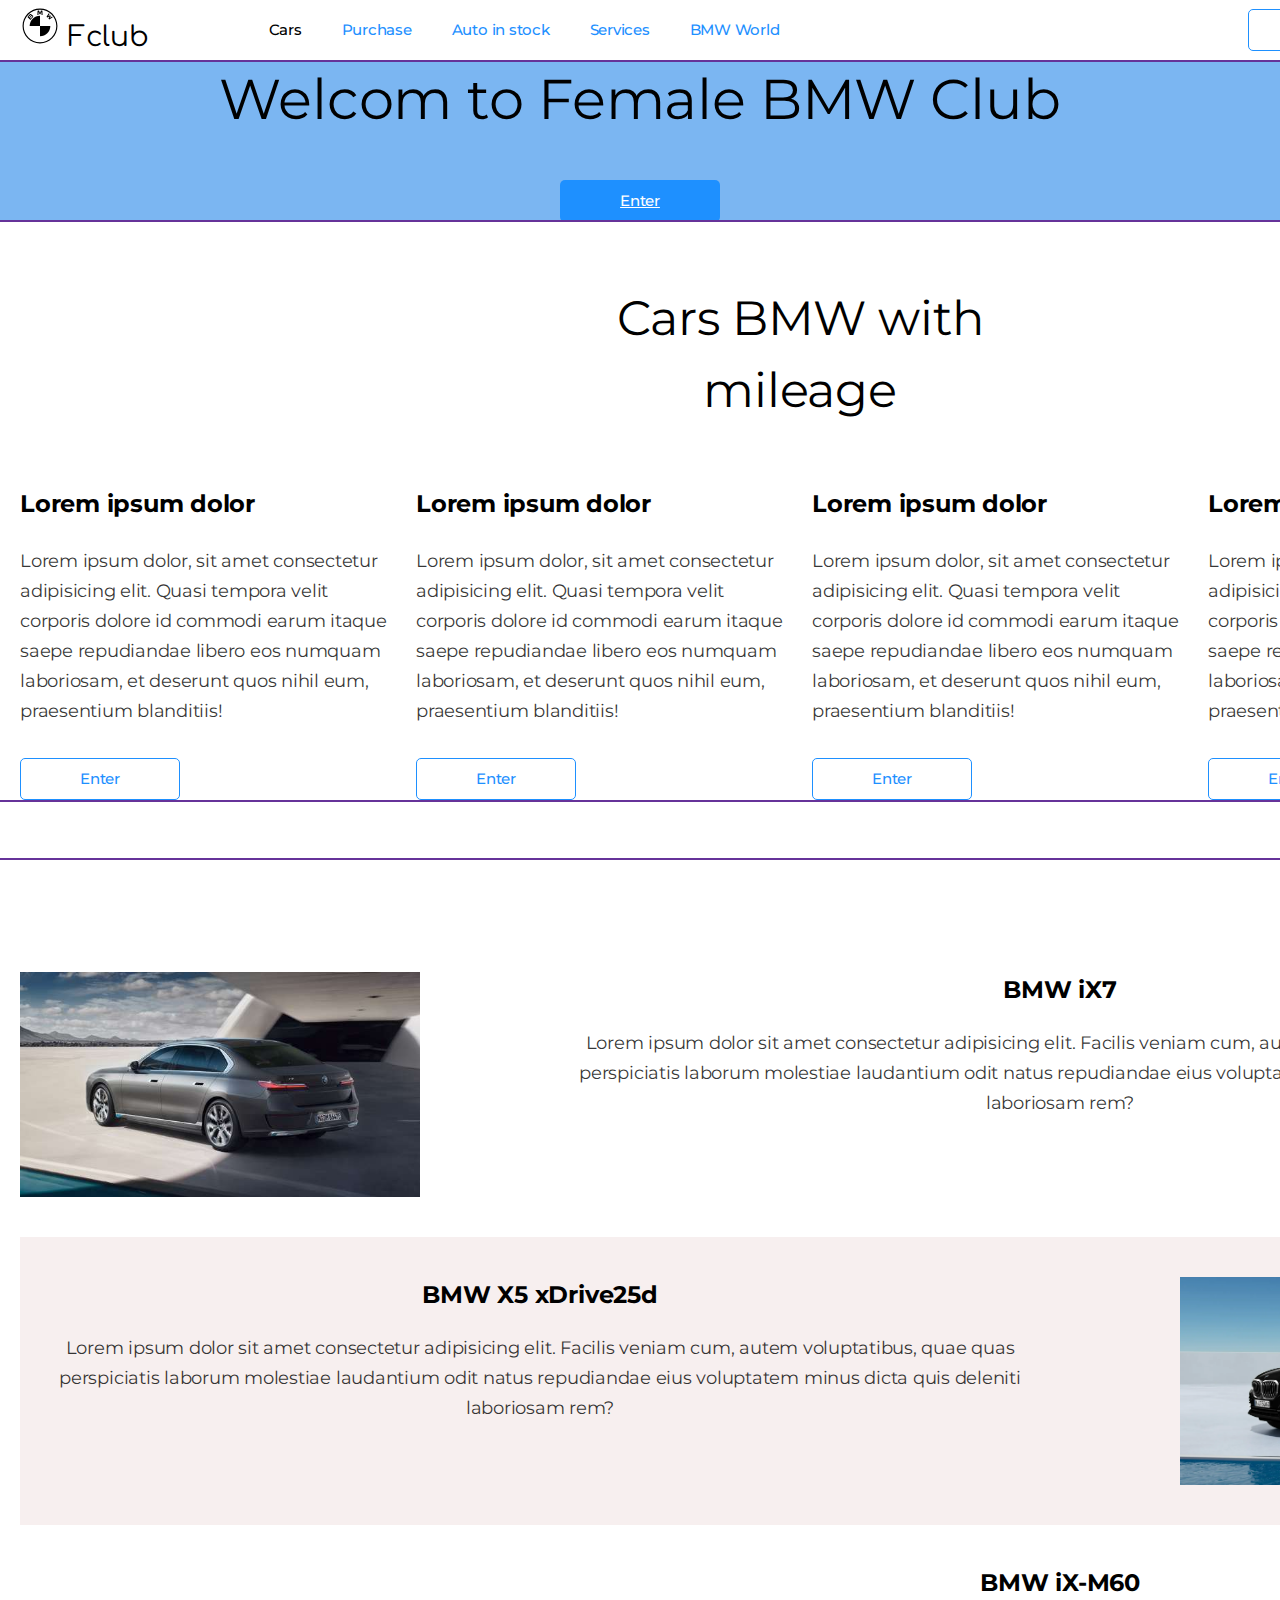
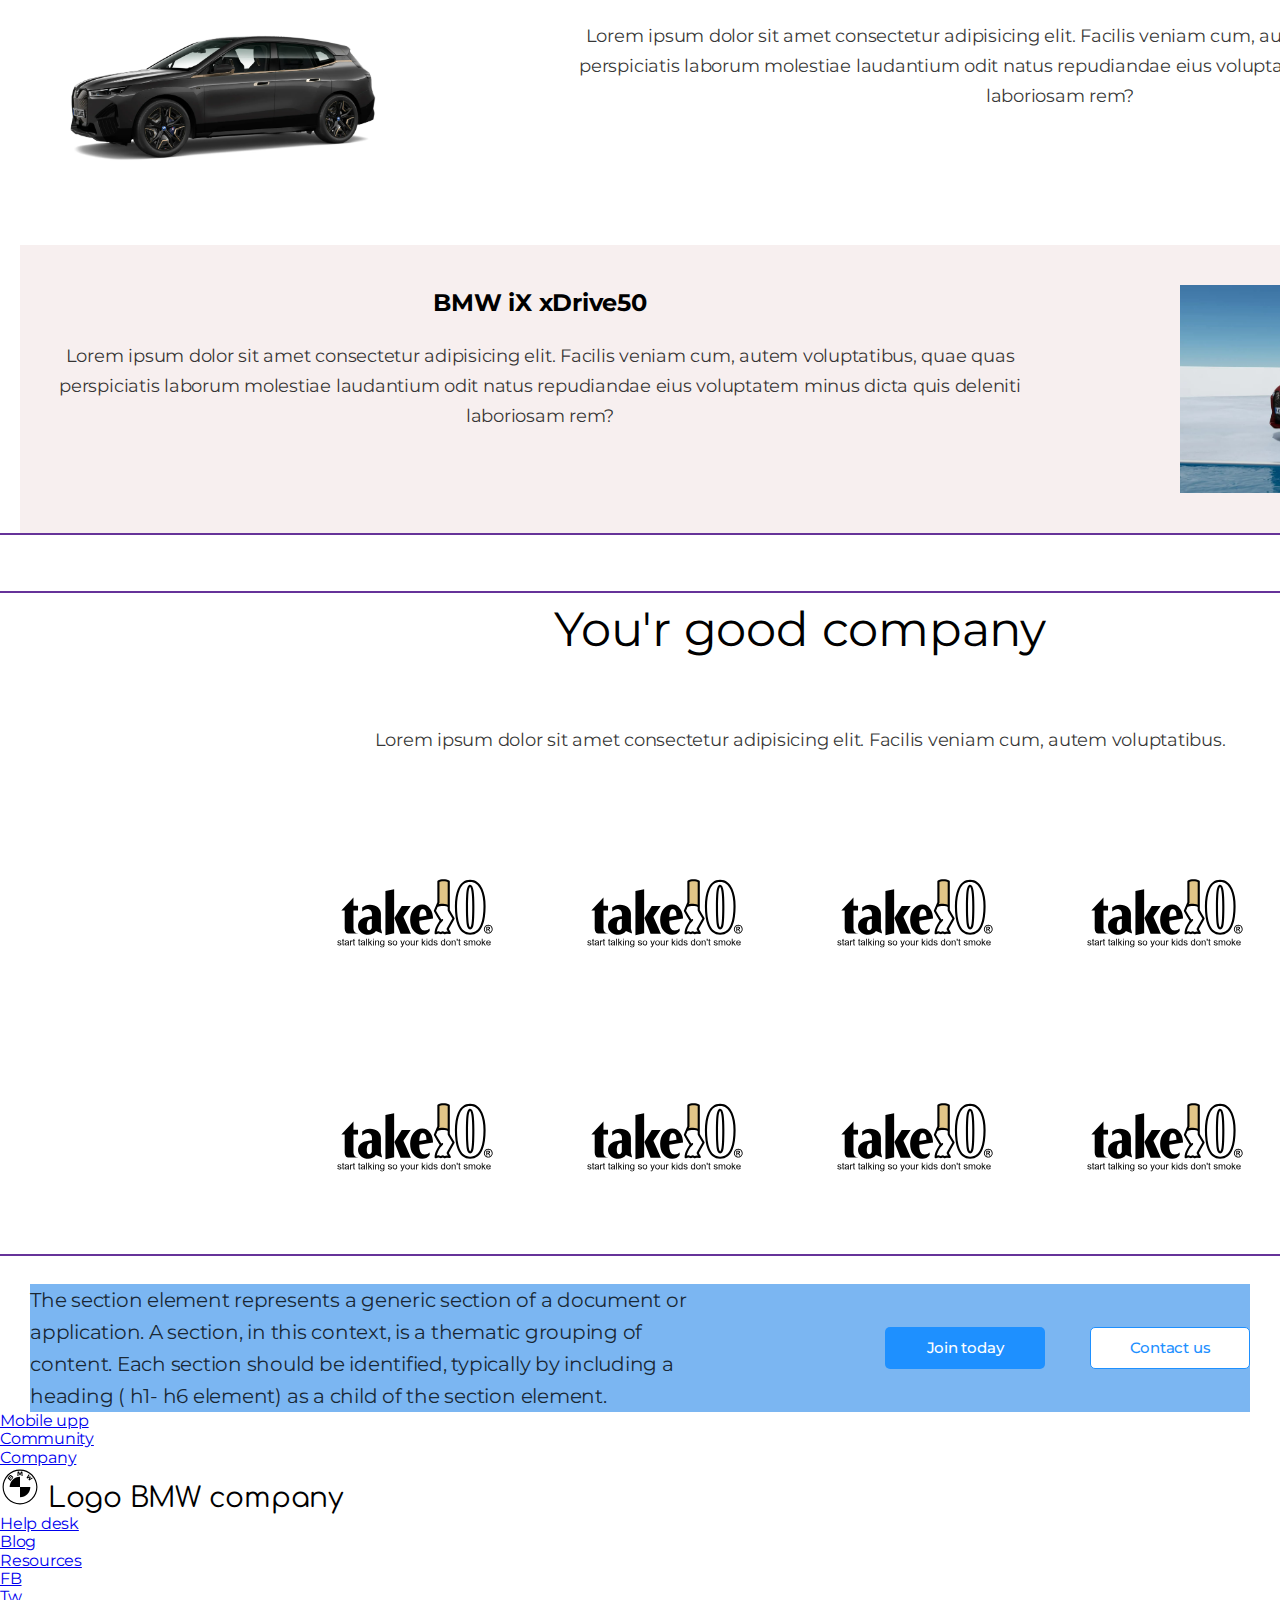
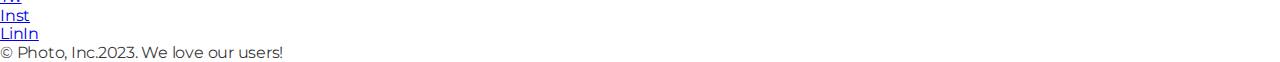
==== commit c0343c94: "стилізовано секцію регістрації" ====
--- a/index.html
+++ b/index.html
@@ -296,8 +296,7 @@
             content. Each section should be identified, typically by including a
             heading ( h1- h6 element) as a child of the section element.
           </p>
-
-          <a href="#" class="button primary link">Join today</a>
+          <a href="#" class="btn-block button primary link">Join today</a>
           <a href="#" class="button secondary link">Contact us</a>
         </div>
       </section>
--- a/css/style.css
+++ b/css/style.css
@@ -239,7 +239,11 @@
 /* Reviews */
 .reviews-title {
   margin-bottom: 60px;
-}
+  /* padding-bottom: 0; */
+}
+/* .reviews-title.section {
+  padding-bottom: 0;
+} */
 .reviews-text {
   margin-bottom: 80px;
   font-size: 18px;
@@ -265,7 +269,8 @@
 
 /* Registration */
 .regirt-cont {
-  width: 1100px;
+  margin: 0 30px;
+  background-color: #7bb6f2;
 }
 .registration-title {
   display: none;
@@ -277,6 +282,10 @@
 .registration-text {
   font-size: 20px;
   line-height: 1.6;
+  margin-right: 160px;
+}
+.btn-block {
+  margin-right: 45px;
 }
 
 /* Footer  */
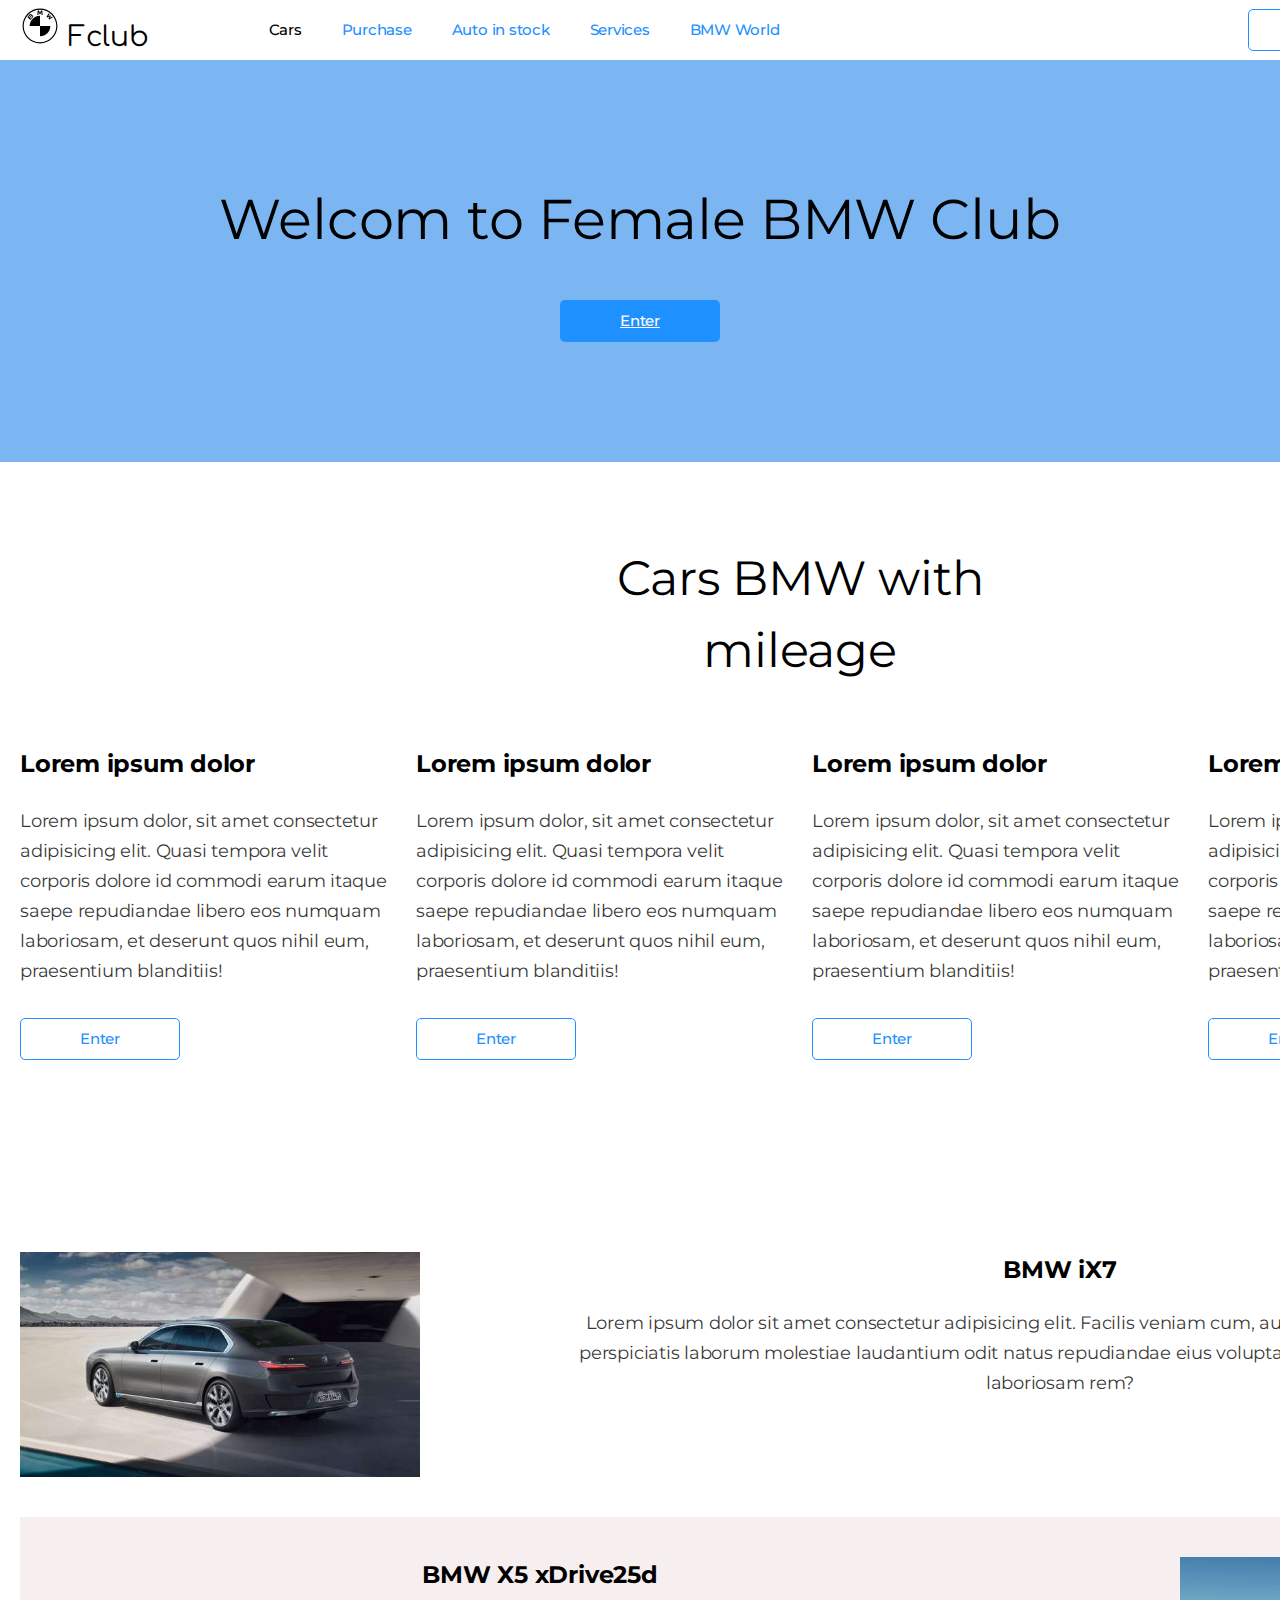
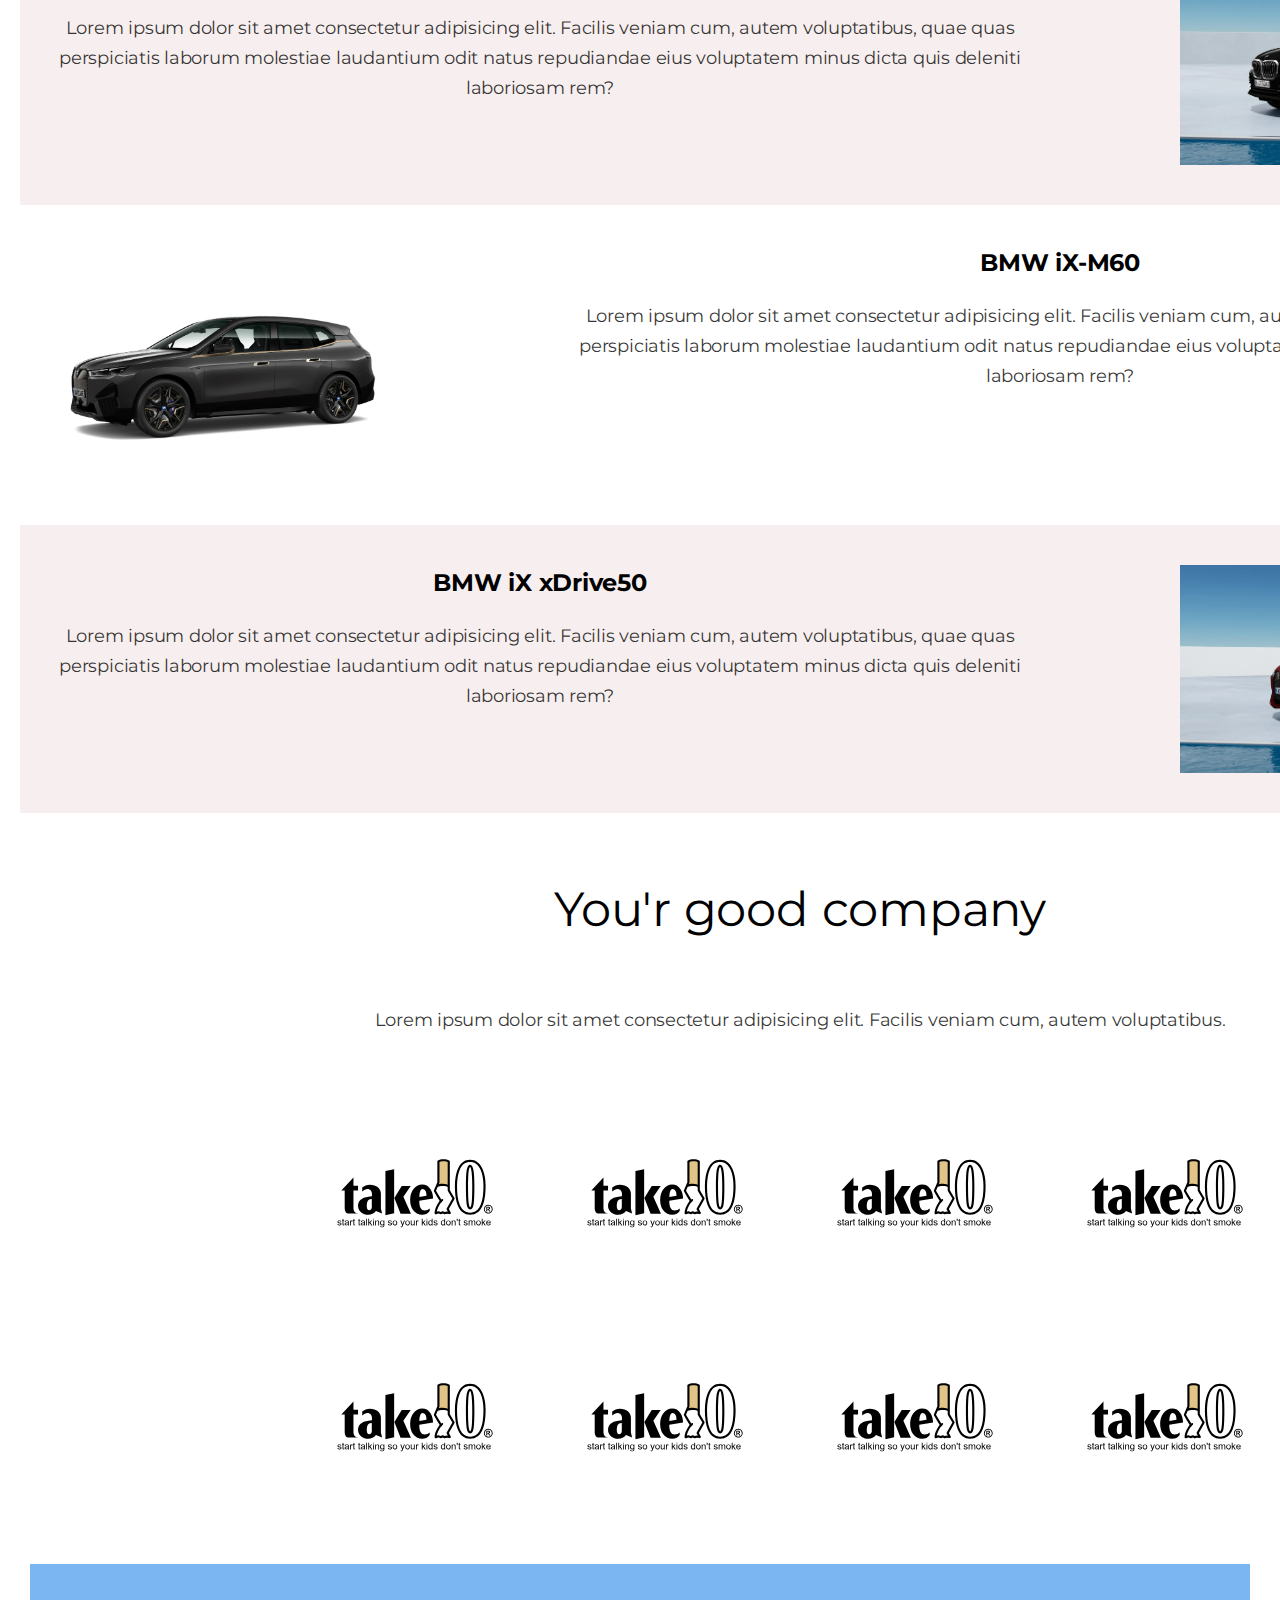
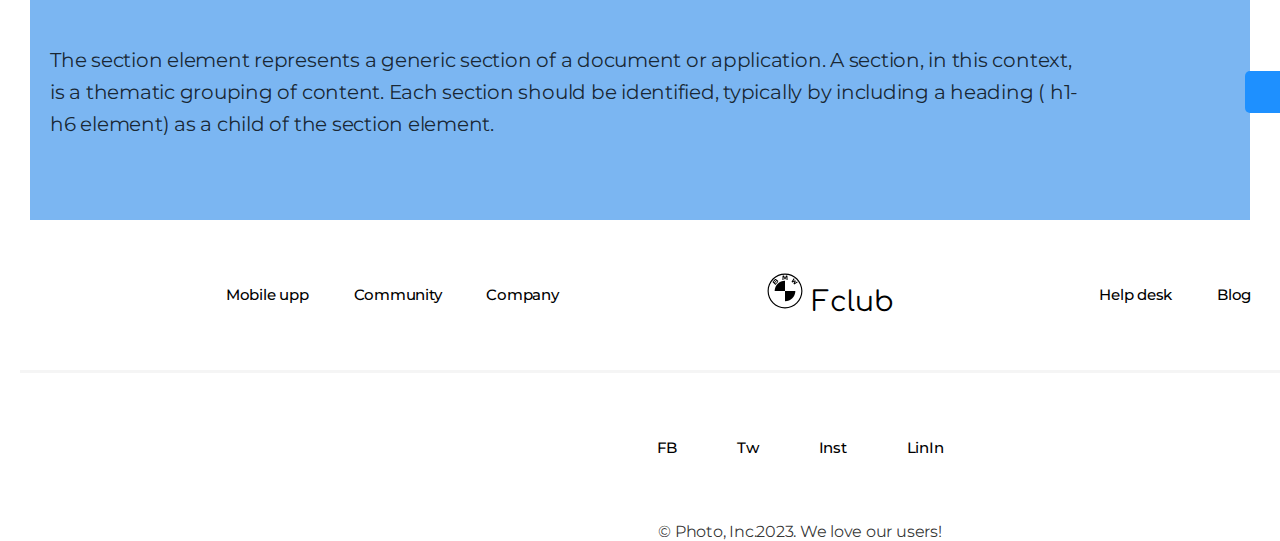
==== commit 4cd74ff4: "стилізація footer" ====
--- a/index.html
+++ b/index.html
@@ -209,69 +209,77 @@
                   src="./images/take-10.svg"
                   alt="Logo company Take ten"
                   width="160"
-                />
-              </a>
-            </li>
-            <li class="reviews-item">
-              <a href="" class="reviews-link link">
-                <img
-                  src="./images/take-10.svg"
-                  alt="Logo company Take ten"
-                  width="160"
-                />
-              </a>
-            </li>
-            <li class="reviews-item">
-              <a href="" class="reviews-link link">
-                <img
-                  src="./images/take-10.svg"
-                  alt="Logo company Take ten"
-                  width="160"
-                />
-              </a>
-            </li>
-            <li class="reviews-item">
-              <a href="" class="reviews-link link">
-                <img
-                  src="./images/take-10.svg"
-                  alt="Logo company Take ten"
-                  width="160"
-                />
-              </a>
-            </li>
-            <li class="reviews-item">
-              <a href="" class="reviews-link link">
-                <img
-                  src="./images/take-10.svg"
-                  alt="Logo company Take ten"
-                  width="160"
-                />
-              </a>
-            </li>
-            <li class="reviews-item">
-              <a href="" class="reviews-link link">
-                <img
-                  src="./images/take-10.svg"
-                  alt="Logo company Take ten"
-                  width="160"
-                />
-              </a>
-            </li>
-            <li class="reviews-item">
-              <a href="" class="reviews-link link">
-                <img
-                  src="./images/take-10.svg"
-                  alt="Logo company Take ten"
-                  width="160"
-                />
-              </a>
-            </li>
-            <li class="reviews-item">
-              <a href="" class="reviews-link link">
-                <img
-                  src="./images/take-10.svg"
-                  alt="Logo company Take ten"
-                  width="160"
+                  class="img-reviews"
+                />
+              </a>
+            </li>
+            <li class="reviews-item">
+              <a href="" class="reviews-link link">
+                <img
+                  src="./images/take-10.svg"
+                  alt="Logo company Take ten"
+                  width="160"
+                  class="img-reviews"
+                />
+              </a>
+            </li>
+            <li class="reviews-item">
+              <a href="" class="reviews-link link">
+                <img
+                  src="./images/take-10.svg"
+                  alt="Logo company Take ten"
+                  width="160"
+                  class="img-reviews"
+                />
+              </a>
+            </li>
+            <li class="reviews-item">
+              <a href="" class="reviews-link link">
+                <img
+                  src="./images/take-10.svg"
+                  alt="Logo company Take ten"
+                  width="160"
+                  class="img-reviews"
+                />
+              </a>
+            </li>
+            <li class="reviews-item">
+              <a href="" class="reviews-link link">
+                <img
+                  src="./images/take-10.svg"
+                  alt="Logo company Take ten"
+                  width="160"
+                  class="img-reviews"
+                />
+              </a>
+            </li>
+            <li class="reviews-item">
+              <a href="" class="reviews-link link">
+                <img
+                  src="./images/take-10.svg"
+                  alt="Logo company Take ten"
+                  width="160"
+                  class="img-reviews"
+                />
+              </a>
+            </li>
+            <li class="reviews-item">
+              <a href="" class="reviews-link link">
+                <img
+                  src="./images/take-10.svg"
+                  alt="Logo company Take ten"
+                  width="160"
+                  class="img-reviews"
+                />
+              </a>
+            </li>
+            <li class="reviews-item">
+              <a href="" class="reviews-link link">
+                <img
+                  src="./images/take-10.svg"
+                  alt="Logo company Take ten"
+                  width="160"
+                  class="img-reviews"
                 />
               </a>
             </li>
@@ -281,54 +289,93 @@
 
       <!--Registration-->
       <section class="regirt-cont section no-padding">
-        <h2 class="section-title registration-title">Sectiion Registration</h2>
-        <!--Заховаємо з поміччю CSS-->
-
-        <!-- <img
+        <div class="contaner">
+          <h2 class="section-title registration-title">
+            Sectiion Registration
+          </h2>
+          <!--Заховаємо з поміччю CSS-->
+
+          <!-- <img
           src="./images/mains-cars-bmw.jpg"
           alt="Girl about BMW"
           width="750"
         /> -->
-        <div class="registr-blok">
-          <p class="registration-text">
-            The section element represents a generic section of a document or
-            application. A section, in this context, is a thematic grouping of
-            content. Each section should be identified, typically by including a
-            heading ( h1- h6 element) as a child of the section element.
-          </p>
-          <a href="#" class="btn-block button primary link">Join today</a>
-          <a href="#" class="button secondary link">Contact us</a>
+          <div class="registr-blok">
+            <p class="registration-text">
+              The section element represents a generic section of a document or
+              application. A section, in this context, is a thematic grouping of
+              content. Each section should be identified, typically by including
+              a heading ( h1- h6 element) as a child of the section element.
+            </p>
+            <a href="#" class="btn-block button primary link">Join today</a>
+            <a href="#" class="button secondary link">Contact us</a>
+          </div>
         </div>
       </section>
     </main>
 
     <!-- Footer-->
-    <footer>
-      <ul class="list">
-        <li><a href="#">Mobile upp</a></li>
-        <li><a href="#">Community</a></li>
-        <li><a href="#">Company</a></li>
-      </ul>
-
-      <a href="./index.html" class="logo">
-        <img src="./images/bmw-svgrepo-com.svg" alt="logo BMW" width="40" />
-        Logo BMW company
-      </a>
-
-      <ul class="list">
-        <li><a href="#">Help desk</a></li>
-        <li><a href="#">Blog</a></li>
-        <li><a href="#">Resources</a></li>
-      </ul>
-
-      <ul class="list">
-        <li><a href="#" aria-label="Facebook link">FB</a></li>
-        <li><a href="#" aria-label="Twitter link">Tw</a></li>
-        <li><a href="#" aria-label="Instagram link">Inst</a></li>
-        <li><a href="#" aria-label="LinkedIn link">LinIn</a></li>
-      </ul>
-
-      <p>&copy; Photo, Inc.2023. We love our users!</p>
+    <footer class="footer">
+      <div class="contaner">
+        <div class="footer-upper-blok">
+          <ul class="footer-list-left list">
+            <li class="footer-item-left">
+              <a href="" class="footer-link footer-link-left link"
+                >Mobile upp</a
+              >
+            </li>
+            <li class="footer-item-left">
+              <a href="" class="footer-link footer-link-left link">Community</a>
+            </li>
+            <li class="footer-item-left">
+              <a href="" class="footer-link footer-link-left link">Company</a>
+            </li>
+          </ul>
+
+          <a href="./index.html" class="footer-logo logo">
+            <img
+              src="./images/bmw-svgrepo-com.svg"
+              alt="logo BMW"
+              width="40"
+              class="img-logo"
+            />
+            Fclub
+          </a>
+
+          <ul class="footer-list-right list">
+            <li class="footer-item-right">
+              <a href="" class="footer-link footer-link-right link"
+                >Help desk</a
+              >
+            </li>
+            <li class="footer-item-right">
+              <a href="" class="footer-link footer-link-right link">Blog</a>
+            </li>
+            <li class="footer-item-right">
+              <a href="" class="footer-link footer-link-right link"
+                >Resources</a
+              >
+            </li>
+          </ul>
+        </div>
+
+        <ul class="lower-list list">
+          <li class="lower-item">
+            <a href="" aria-label="Facebook" class="lower-link link">FB</a>
+          </li>
+          <li class="lower-item">
+            <a href="" aria-label="Twitter" class="lower-link link">Tw</a>
+          </li>
+          <li class="lower-item">
+            <a href="" aria-label="Instagram" class="lower-link link">Inst</a>
+          </li>
+          <li class="lower-item">
+            <a href="" aria-label="LinkedIn" class="lower-link link">LinIn</a>
+          </li>
+        </ul>
+
+        <p class="copi-text">&copy; Photo, Inc.2023. We love our users!</p>
+      </div>
     </footer>
   </body>
 </html>
--- a/css/style.css
+++ b/css/style.css
@@ -5,6 +5,7 @@
   --primary-background-color: #ffffff;
   --secondary-background-color: #f5f5f5;
   --chaild-bg-color: #f7efef;
+  --color-line: #7bb6f2;
 }
 
 body {
@@ -54,7 +55,7 @@
   padding-right: 20px;
   margin: 0 auto;
 
-  outline: 2px solid rebeccapurple;
+  /* outline: 2px solid rebeccapurple; */
 }
 
 /* Header */
@@ -160,9 +161,11 @@
 
 /* Hero */
 .hero {
-  text-align: center;
-
-  background-color: #7bb6f2;
+  padding-top: 120px;
+  padding-bottom: 120px;
+  text-align: center;
+
+  background-color: var(--color-line);
 }
 .hero-title {
   margin-bottom: 40px;
@@ -176,10 +179,10 @@
 
 /* Fuature */
 .feature-section {
-  padding-top: 0;
+  padding-top: 80px;
+  padding-bottom: 80px;
 }
 .feat-title {
-  padding-top: 60px;
   margin-bottom: 60px;
 }
 .feature-list {
@@ -193,13 +196,16 @@
 }
 .feature-list .feature-title {
   margin-bottom: 24px;
-  color: var(--title-text-color);
+
+  color: var(--title-text-color);
+
   font-weight: 700;
   font-size: 24px;
   line-height: 1.5;
 }
 .feature-list .text {
   margin-bottom: 32px;
+
   font-size: 18px;
   line-height: 1.67;
 }
@@ -210,12 +216,14 @@
 }
 .stamps-list > .stamps-item {
   display: flex;
-  text-align: center;
   padding-top: 40px;
   padding-bottom: 40px;
+
+  text-align: center;
 }
 .stamps-list > .stamps-item:nth-child(2n) {
   flex-direction: row-reverse;
+
   background-color: var(--chaild-bg-color);
 }
 .stamps-list > .stamps-item:nth-child(2n + 1) > .blok-tenst {
@@ -226,7 +234,9 @@
 }
 .stamps-list .stamps-title {
   margin-bottom: 20px;
-  color: var(--title-text-color);
+
+  color: var(--title-text-color);
+
   font-weight: 700;
   font-size: 24px;
   line-height: 1.5;
@@ -239,13 +249,10 @@
 /* Reviews */
 .reviews-title {
   margin-bottom: 60px;
-  /* padding-bottom: 0; */
-}
-/* .reviews-title.section {
-  padding-bottom: 0;
-} */
+}
 .reviews-text {
   margin-bottom: 80px;
+
   font-size: 18px;
   line-height: 1.67;
   text-align: center;
@@ -263,14 +270,18 @@
 }
 .reviews-link {
   display: inline-block;
-  padding: 0;
-  margin: 0;
+}
+.img-reviews {
+  display: block;
 }
 
 /* Registration */
 .regirt-cont {
+  padding-top: 80px;
+  padding-bottom: 80px;
   margin: 0 30px;
-  background-color: #7bb6f2;
+
+  background-color: var(--color-line);
 }
 .registration-title {
   display: none;
@@ -289,3 +300,79 @@
 }
 
 /* Footer  */
+.footer-upper-blok {
+  display: flex;
+  justify-content: space-evenly;
+  align-items: center;
+  padding-top: 45px;
+  padding-bottom: 45px;
+  border-bottom: 3px solid var(--secondary-background-color);
+}
+.footer-list-left {
+  display: flex;
+}
+.footer-list-left .footer-item-left {
+  margin-left: 45px;
+}
+.footer-list-left .footer-item-left:first-child {
+  margin-left: 0;
+}
+.footer-list-right {
+  display: flex;
+}
+.footer-list-right .footer-item-right {
+  margin-right: 45px;
+}
+.footer-list-right .footer-item-right:last-child {
+  margin-right: 0;
+}
+.footer-upper-blok .footer-link {
+  display: block;
+  padding-top: 21px;
+  padding-bottom: 21px;
+
+  color: var(--title-text-color);
+
+  font-weight: 500;
+  font-size: 15px;
+  line-height: 1.2;
+
+  text-decoration: none;
+}
+.footer-upper-blok .footer-link:hover,
+.footer-upper-blok .footer-link:focus {
+  color: var(--accent-color);
+}
+.lower-list {
+  display: flex;
+  justify-content: center;
+  align-items: center;
+  padding-top: 45px;
+  padding-bottom: 45px;
+}
+.lower-list .lower-item {
+  margin-right: 60px;
+}
+.lower-list .lower-item:last-child {
+  margin-right: 0;
+}
+.lower-list .lower-link {
+  display: block;
+  padding-top: 21px;
+  padding-bottom: 21px;
+
+  color: var(--title-text-color);
+
+  font-weight: 500;
+  font-size: 15px;
+  line-height: 1.2;
+
+  text-decoration: none;
+}
+.lower-list .lower-link:hover,
+.lower-list .lower-link:focus {
+  color: var(--accent-color);
+}
+.copi-text {
+  text-align: center;
+}
